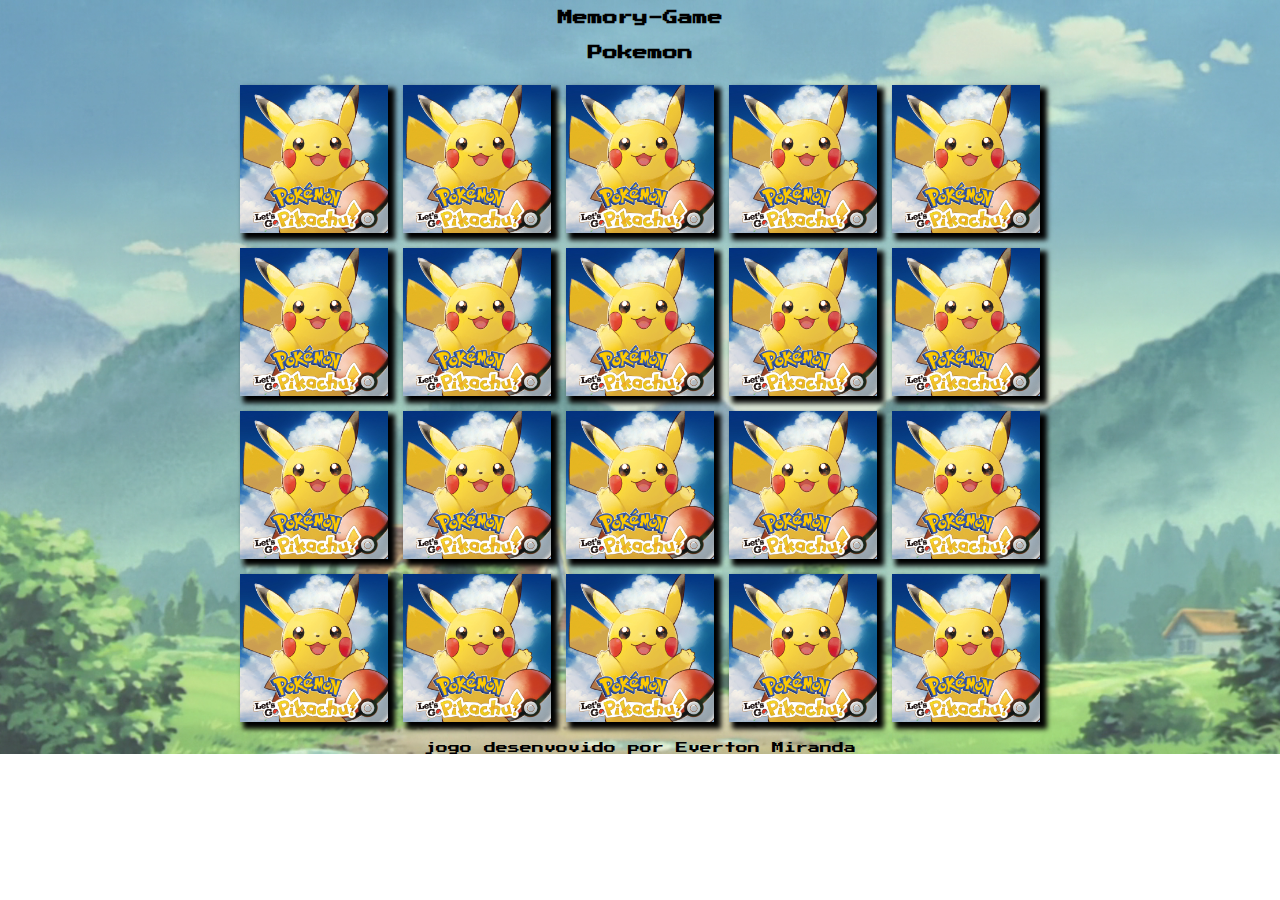
==== pages/game.html @ ced37d44 "primeira parte finalizado" ====
<!DOCTYPE html>
<html lang="pt-br">
<head>
    <meta charset="UTF-8">
    <meta http-equiv="X-UA-Compatible" content="IE=edge">
    <meta name="viewport" content="width=device-width, initial-scale=1.0">
    <link rel="stylesheet" href="../css/reset.css">
    <link rel="stylesheet" href="../css/game.css">
    <script defer src="../js/game.js"></script>
    <title>Memory Game</title>
</head>
<body>

    <h1>Memory-Game</h1>
    <h3>Pokemon</h3>

    <div class="grid"></div>

    <footer>
     <p>jogo desenvovido por Everton Miranda</p>   
    </footer>
  
    
</body>
</html>
---- css/game.css ----
body{
    background-image: url(../imgs/cenario-pokemon.png);
    background-size: cover;
    background-position: center;
    background-repeat: no-repeat;
}

h1, h3{
    text-align: center;
    padding: 10px;
    font-size: 15px;
}

/*Grid layout*/
.grid {
    display: grid;
    grid-template-columns: repeat(5, 1fr);
    gap: 15px;
    width: 100%;
    max-width: 800px;
    margin: 15px auto;
    
  }
  
  .card {
    aspect-ratio: 4/4;
    width: 100%;
    border-radius: 5px;
    position: relative;
    transition: all 400ms ease;
    transform-style: preserve-3d;
  }
  
  .face {
    width: 100%;
    height: 100%;
    position: absolute;
    background-size: cover;
    background-position: center;
    transition: all 500ms ease;
  }
  
  .front {
    transform: rotateY(180deg);
  }
  
  .back {
    background-image: url('../imgs/poster-pokemon.webp');
    backface-visibility: hidden;
    box-shadow: 5px 5px 5px 2px ;
  }

  .reveal-card{
    transform: rotateY(180deg);
  }

  .disabled-card{
    filter: saturate(0);
    opacity: 0.5;
  }

  /*Footer*/

  footer > p{
    text-align: center;
    padding-top: 5px;
    font-size: 12px;
  }
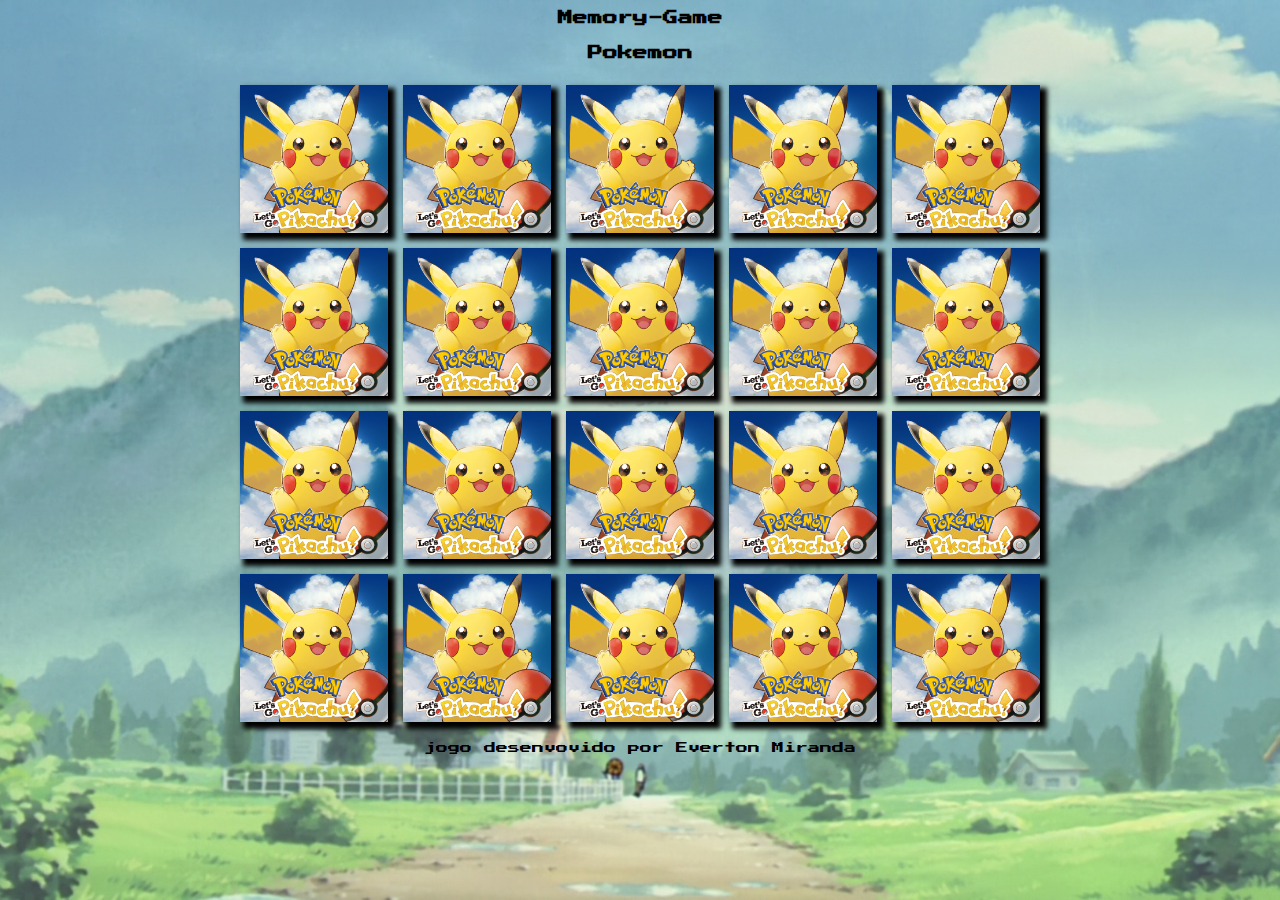
==== commit a85f330a: "media query adicionada" ====
--- a/pages/game.html
+++ b/pages/game.html
@@ -11,11 +11,14 @@
 </head>
 <body>
 
-    <h1>Memory-Game</h1>
-    <h3>Pokemon</h3>
+    <div class="table">
+       <h1>Memory-Game</h1>
+       <h3>Pokemon</h3>
 
     <div class="grid"></div>
-
+ 
+    </div>
+    
     <footer>
      <p>jogo desenvovido por Everton Miranda</p>   
     </footer>
--- a/css/game.css
+++ b/css/game.css
@@ -3,6 +3,12 @@
     background-size: cover;
     background-position: center;
     background-repeat: no-repeat;
+    height: 100vh;
+}
+
+.table{
+  padding-left: 10px;
+  padding-right: 10px;
 }
 
 h1, h3{
@@ -18,7 +24,14 @@
     gap: 15px;
     width: 100%;
     max-width: 800px;
-    margin: 15px auto;
+    margin: 15px auto;  
+  }
+
+  @media screen and (max-width:600px) {
+    .grid{
+       grid-template-columns: repeat(4, 1fr);
+    }
+   
     
   }
   
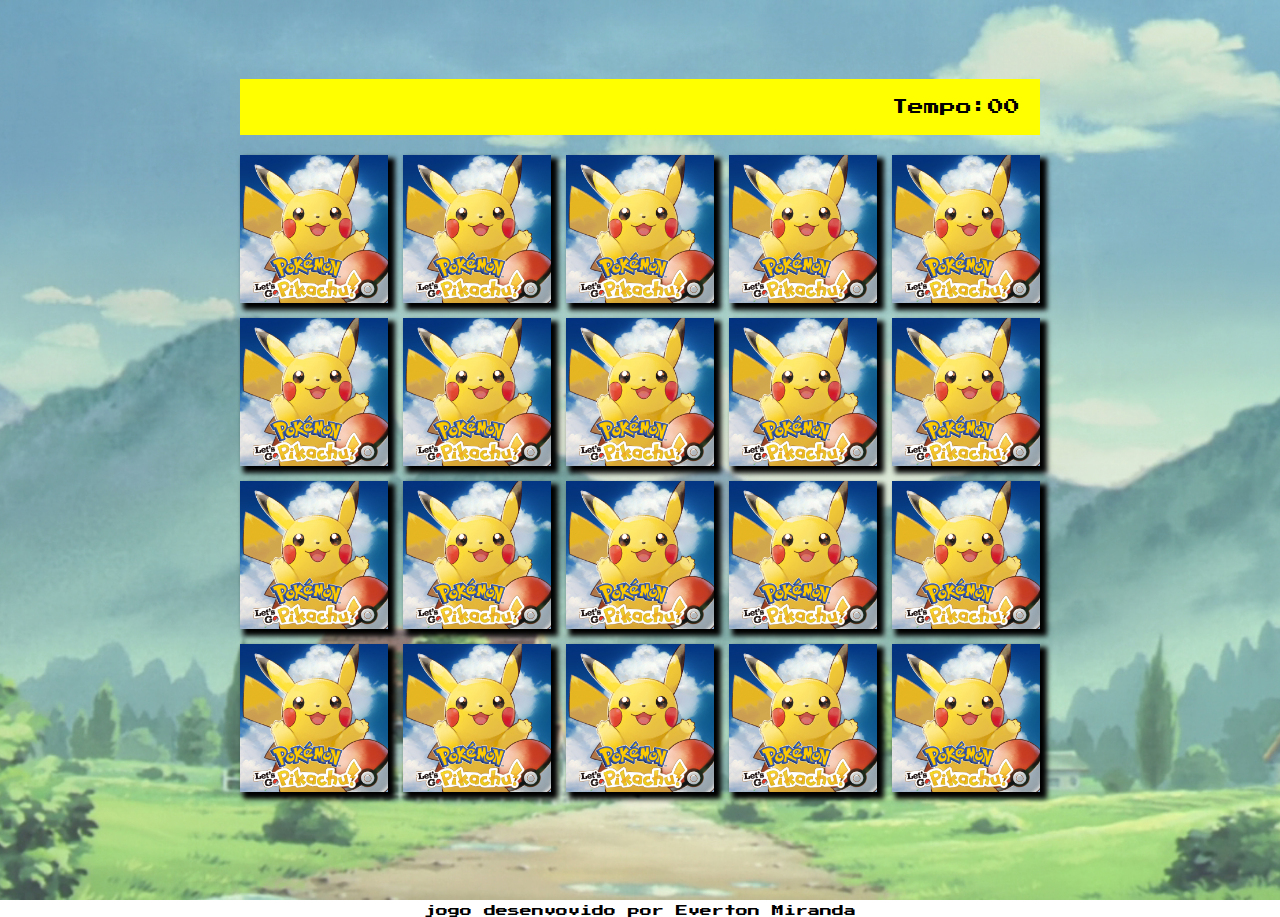
==== commit 60ad4e98: "timer adicionado" ====
--- a/pages/game.html
+++ b/pages/game.html
@@ -11,18 +11,19 @@
 </head>
 <body>
 
-    <div class="table">
-       <h1>Memory-Game</h1>
-       <h3>Pokemon</h3>
+    <main>
+        <header>
+            <span class="player"></span>
+            <span>Tempo:<span class="timer">00</span></span>
+        </header>
+           
+        <div class="grid"></div>
+    </main>
+    
 
-    <div class="grid"></div>
- 
-    </div>
-    
+
     <footer>
      <p>jogo desenvovido por Everton Miranda</p>   
     </footer>
-  
-    
 </body>
 </html>--- a/css/game.css
+++ b/css/game.css
@@ -1,14 +1,7 @@
 body{
-    background-image: url(../imgs/cenario-pokemon.png);
-    background-size: cover;
-    background-position: center;
-    background-repeat: no-repeat;
+    
+    
     height: 100vh;
-}
-
-.table{
-  padding-left: 10px;
-  padding-right: 10px;
 }
 
 h1, h3{
@@ -18,18 +11,46 @@
 }
 
 /*Grid layout*/
+main{
+  background-image: url(../imgs/cenario-pokemon.png);
+  background-size: cover;
+  background-position: center;
+  background-repeat: no-repeat;
+  display: flex;
+  flex-direction: column;
+  width: 100%;
+  min-height: 100vh;
+  align-items: center;
+  justify-content: center;
+  padding: 20px 20px 50px;
+  
+}
+
+header{
+  background-color: yellow;
+  display: flex;
+  align-items: center;
+  justify-content: space-between;
+  width: 100%;
+  max-width: 800px;
+  padding: 20px;
+  margin: 0 0 20px;
+}
+
 .grid {
     display: grid;
     grid-template-columns: repeat(5, 1fr);
     gap: 15px;
     width: 100%;
     max-width: 800px;
-    margin: 15px auto;  
+    margin: 0 auto;  
   }
 
   @media screen and (max-width:600px) {
     .grid{
        grid-template-columns: repeat(4, 1fr);
+       width: 80%;
+             
     }
    
     
